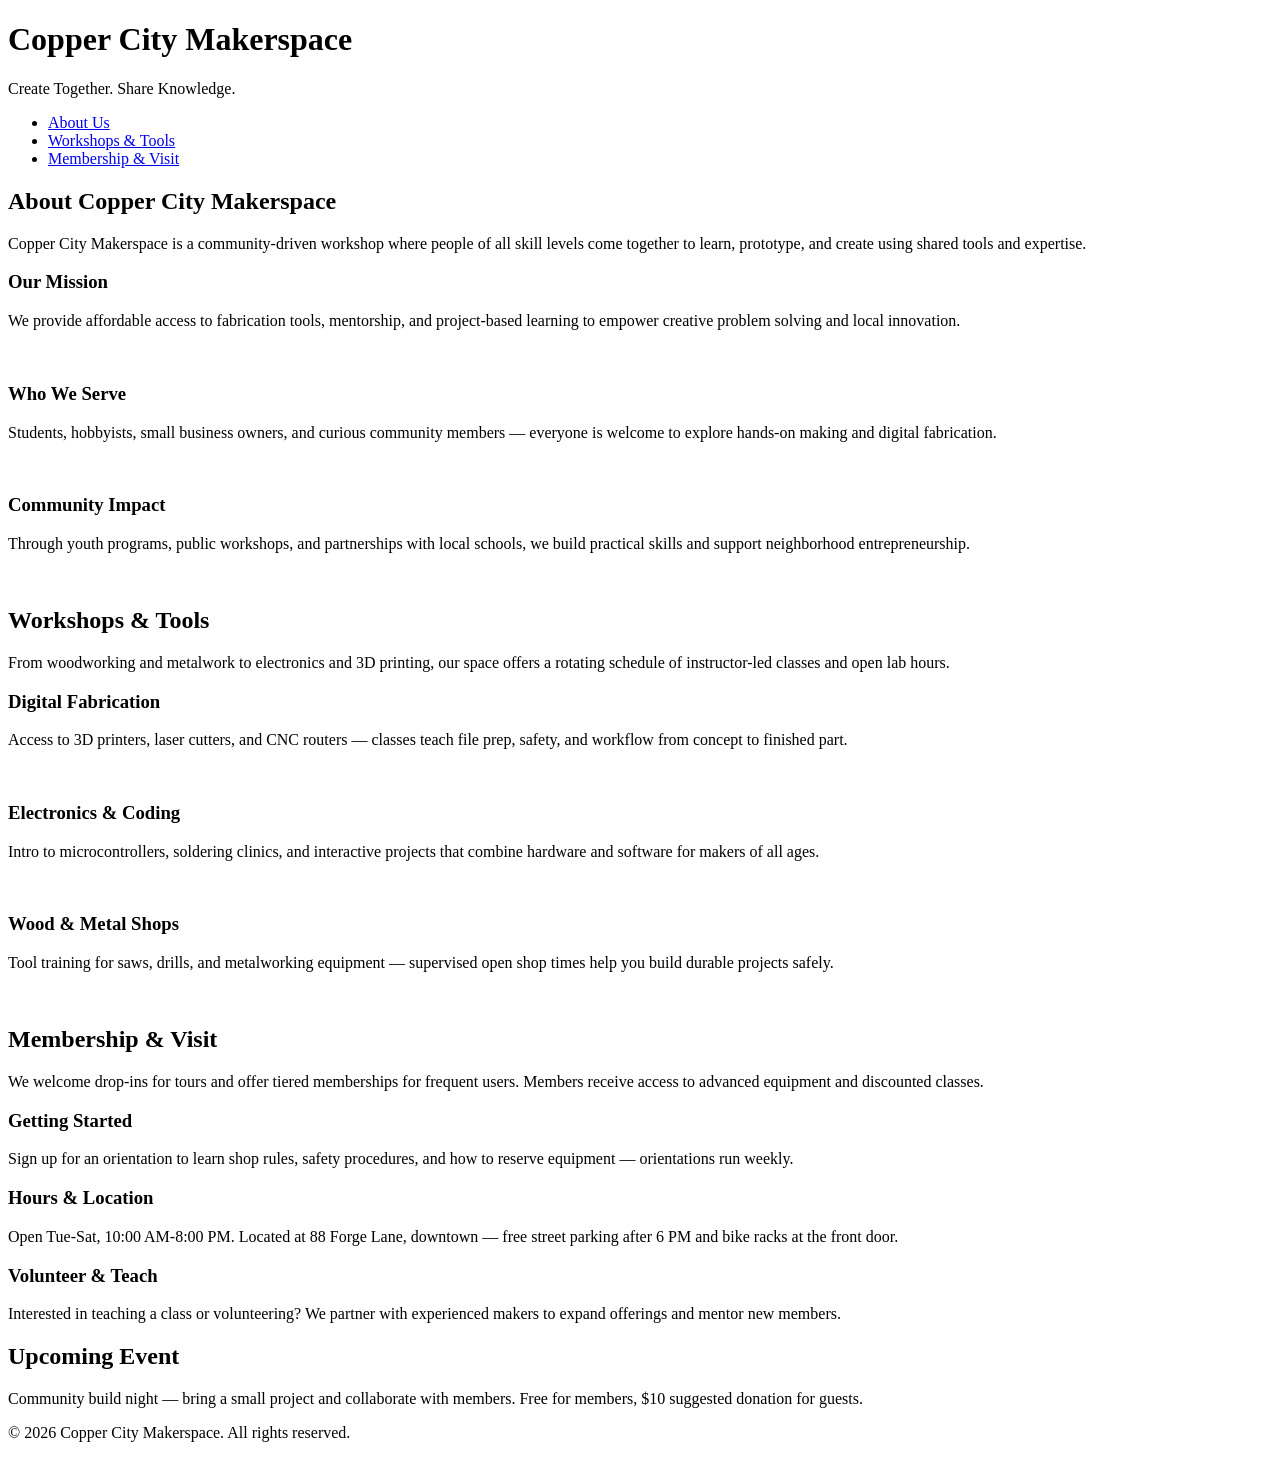
==== index.html @ 85f2c799 "Added new pages" ====
<!DOCTYPE html>
<html lang="en">
<head>
    <meta charset="UTF-8">
    <meta name="viewport" content="width=device-width, initial-scale=1.0">
    <link rel="stylesheet" href="styles.css">
    <title>Copper City Makerspace</title>
</head>
<body>
    <header>
        <h1>Copper City Makerspace</h1>
        <p>Create Together. Share Knowledge.</p>
    </header>
<nav>
    <ul>
        <li><a href="about.html">About Us</a></li>
        <li><a href="workshops.html">Workshops & Tools</a></li>
        <li><a href="memberships.html">Membership & Visit</a></li>
    </ul>
</nav>
<main>
    <section id="about">
        <h2>About Copper City Makerspace</h2>
        <p>Copper City Makerspace is a community-driven workshop where people of all skill levels come together to learn, prototype, and create using shared tools and expertise.</p>
        <div class="card-row">
            <section>
                <h3>Our Mission</h3>
                <p>We provide affordable access to fabrication tools, mentorship, and project-based learning to empower creative problem solving and local innovation.</p>
                <img src="images/engineering.jpg" alt="" width="300">
            </section>
            <section>
                <h3>Who We Serve</h3>
                <p>Students, hobbyists, small business owners, and curious community members — everyone is welcome to explore hands-on making and digital fabrication.</p>
                <img src="images/ideation.jpg" alt="" width="300">
            </section>
            <section>
                <h3>Community Impact</h3>
                <p>Through youth programs, public workshops, and partnerships with local schools, we build practical skills and support neighborhood entrepreneurship.</p>
                <img src="images/storytelling.jpg" alt="" width="300">
            </section>
        </div>
    </section>
    <section id="workshops">
        <h2>Workshops & Tools</h2>
        <p>From woodworking and metalwork to electronics and 3D printing, our space offers a rotating schedule of instructor-led classes and open lab hours.</p>
        <div class="card-row">
            <section>
                <h3>Digital Fabrication</h3>
                <p>Access to 3D printers, laser cutters, and CNC routers — classes teach file prep, safety, and workflow from concept to finished part.</p>
                <img src="images/3Dprinter.jpg" alt="" width="300">
            </section>
            <section>
                <h3>Electronics & Coding</h3>
                <p>Intro to microcontrollers, soldering clinics, and interactive projects that combine hardware and software for makers of all ages.</p>
                <img src="images/microcontroller.jpg" alt="" width="300">
            </section>
            <section>
                <h3>Wood & Metal Shops</h3>
                <p>Tool training for saws, drills, and metalworking equipment — supervised open shop times help you build durable projects safely.</p>
                <img src="images/metalworking.jpg" alt="" width="300">
            </section>
        </div>
    </section>
    <section id="memberships">
        <h2>Membership & Visit</h2>
        <p>We welcome drop-ins for tours and offer tiered memberships for frequent users. Members receive access to advanced equipment and discounted classes.</p>
        <div class="card-row"> 
            <section>
                <h3>Getting Started</h3>
                <p>Sign up for an orientation to learn shop rules, safety procedures, and how to reserve equipment — orientations run weekly.</p>
            </section>
            <section>
                <h3>Hours & Location</h3>
                <p>Open Tue-Sat, 10:00 AM-8:00 PM. Located at 88 Forge Lane, downtown — free street parking after 6 PM and bike racks at the front door.</p>
            </section>
            <section>
                <h3>Volunteer & Teach</h3>
                <p>Interested in teaching a class or volunteering? We partner with experienced makers to expand offerings and mentor new members.</p>
            </section>
        </div>
    </section>
</main>
<aside>
    <h2>Upcoming Event</h2>
    <p>Community build night — bring a small project and collaborate with members. Free for members, $10 suggested donation for guests.</p>
</aside>
<footer>
    <p>&copy; 2026 Copper City Makerspace. All rights reserved.</p>
</footer>
</body>
</html>
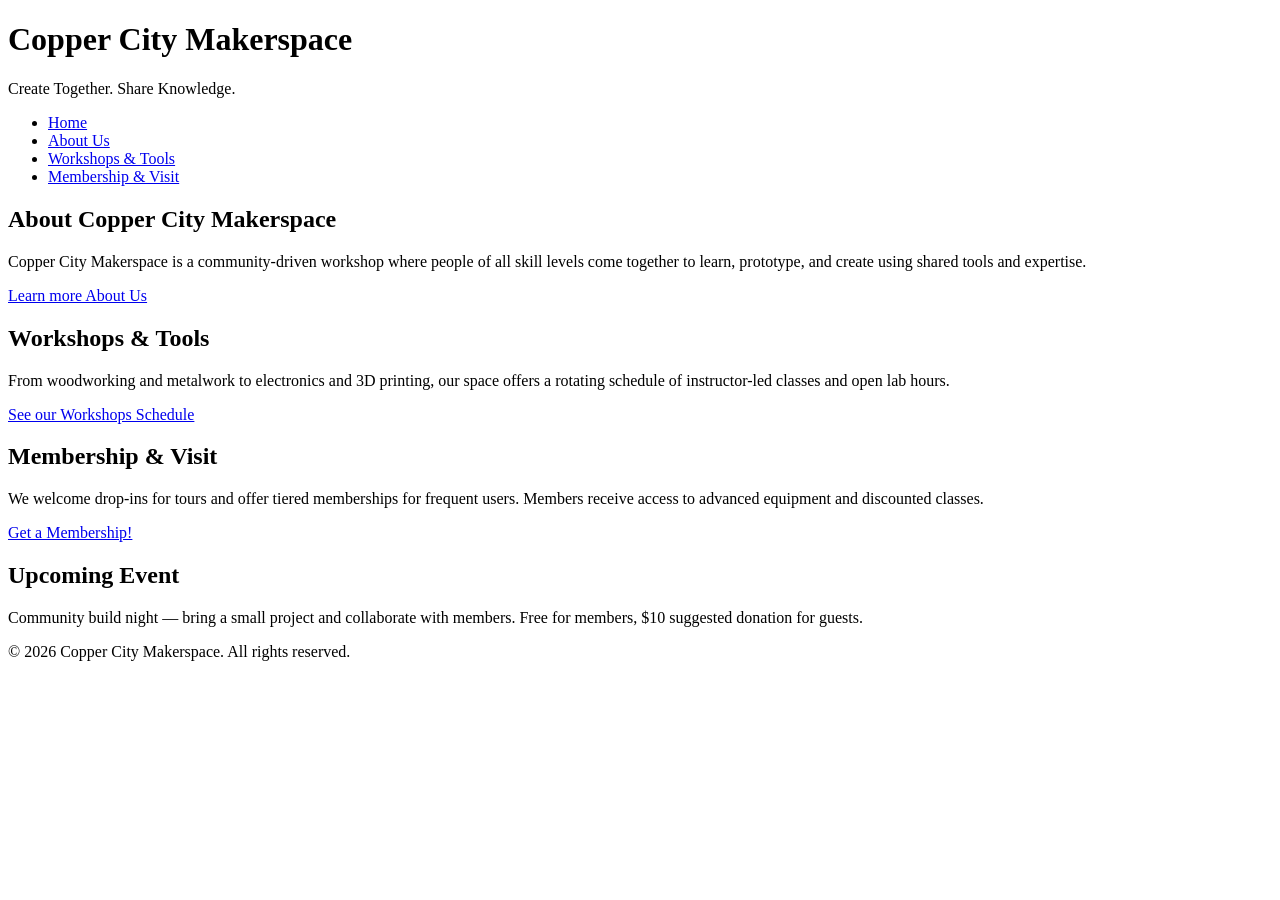
==== commit 07e3d028: "next iteration of html complete" ====
--- a/index.html
+++ b/index.html
@@ -13,72 +13,30 @@
     </header>
 <nav>
     <ul>
+        <li><a href="index.html">Home</a></li>
         <li><a href="about.html">About Us</a></li>
         <li><a href="workshops.html">Workshops & Tools</a></li>
         <li><a href="memberships.html">Membership & Visit</a></li>
     </ul>
 </nav>
 <main>
-    <section id="about">
+ <section id="about">
         <h2>About Copper City Makerspace</h2>
         <p>Copper City Makerspace is a community-driven workshop where people of all skill levels come together to learn, prototype, and create using shared tools and expertise.</p>
-        <div class="card-row">
-            <section>
-                <h3>Our Mission</h3>
-                <p>We provide affordable access to fabrication tools, mentorship, and project-based learning to empower creative problem solving and local innovation.</p>
-                <img src="images/engineering.jpg" alt="" width="300">
-            </section>
-            <section>
-                <h3>Who We Serve</h3>
-                <p>Students, hobbyists, small business owners, and curious community members — everyone is welcome to explore hands-on making and digital fabrication.</p>
-                <img src="images/ideation.jpg" alt="" width="300">
-            </section>
-            <section>
-                <h3>Community Impact</h3>
-                <p>Through youth programs, public workshops, and partnerships with local schools, we build practical skills and support neighborhood entrepreneurship.</p>
-                <img src="images/storytelling.jpg" alt="" width="300">
-            </section>
-        </div>
-    </section>
-    <section id="workshops">
+        <a href="about.html">Learn more About Us</a>
+</section>
+<section id="workshops">
         <h2>Workshops & Tools</h2>
         <p>From woodworking and metalwork to electronics and 3D printing, our space offers a rotating schedule of instructor-led classes and open lab hours.</p>
-        <div class="card-row">
-            <section>
-                <h3>Digital Fabrication</h3>
-                <p>Access to 3D printers, laser cutters, and CNC routers — classes teach file prep, safety, and workflow from concept to finished part.</p>
-                <img src="images/3Dprinter.jpg" alt="" width="300">
-            </section>
-            <section>
-                <h3>Electronics & Coding</h3>
-                <p>Intro to microcontrollers, soldering clinics, and interactive projects that combine hardware and software for makers of all ages.</p>
-                <img src="images/microcontroller.jpg" alt="" width="300">
-            </section>
-            <section>
-                <h3>Wood & Metal Shops</h3>
-                <p>Tool training for saws, drills, and metalworking equipment — supervised open shop times help you build durable projects safely.</p>
-                <img src="images/metalworking.jpg" alt="" width="300">
-            </section>
-        </div>
+    <a href="workshops.html">See our Workshops Schedule</a>
     </section>
-    <section id="memberships">
+ <section id="memberships">
         <h2>Membership & Visit</h2>
         <p>We welcome drop-ins for tours and offer tiered memberships for frequent users. Members receive access to advanced equipment and discounted classes.</p>
-        <div class="card-row"> 
-            <section>
-                <h3>Getting Started</h3>
-                <p>Sign up for an orientation to learn shop rules, safety procedures, and how to reserve equipment — orientations run weekly.</p>
-            </section>
-            <section>
-                <h3>Hours & Location</h3>
-                <p>Open Tue-Sat, 10:00 AM-8:00 PM. Located at 88 Forge Lane, downtown — free street parking after 6 PM and bike racks at the front door.</p>
-            </section>
-            <section>
-                <h3>Volunteer & Teach</h3>
-                <p>Interested in teaching a class or volunteering? We partner with experienced makers to expand offerings and mentor new members.</p>
-            </section>
-        </div>
-    </section>
+        <a href="memberships.html">Get a Membership!</a>
+</section>
+   
+    
 </main>
 <aside>
     <h2>Upcoming Event</h2>
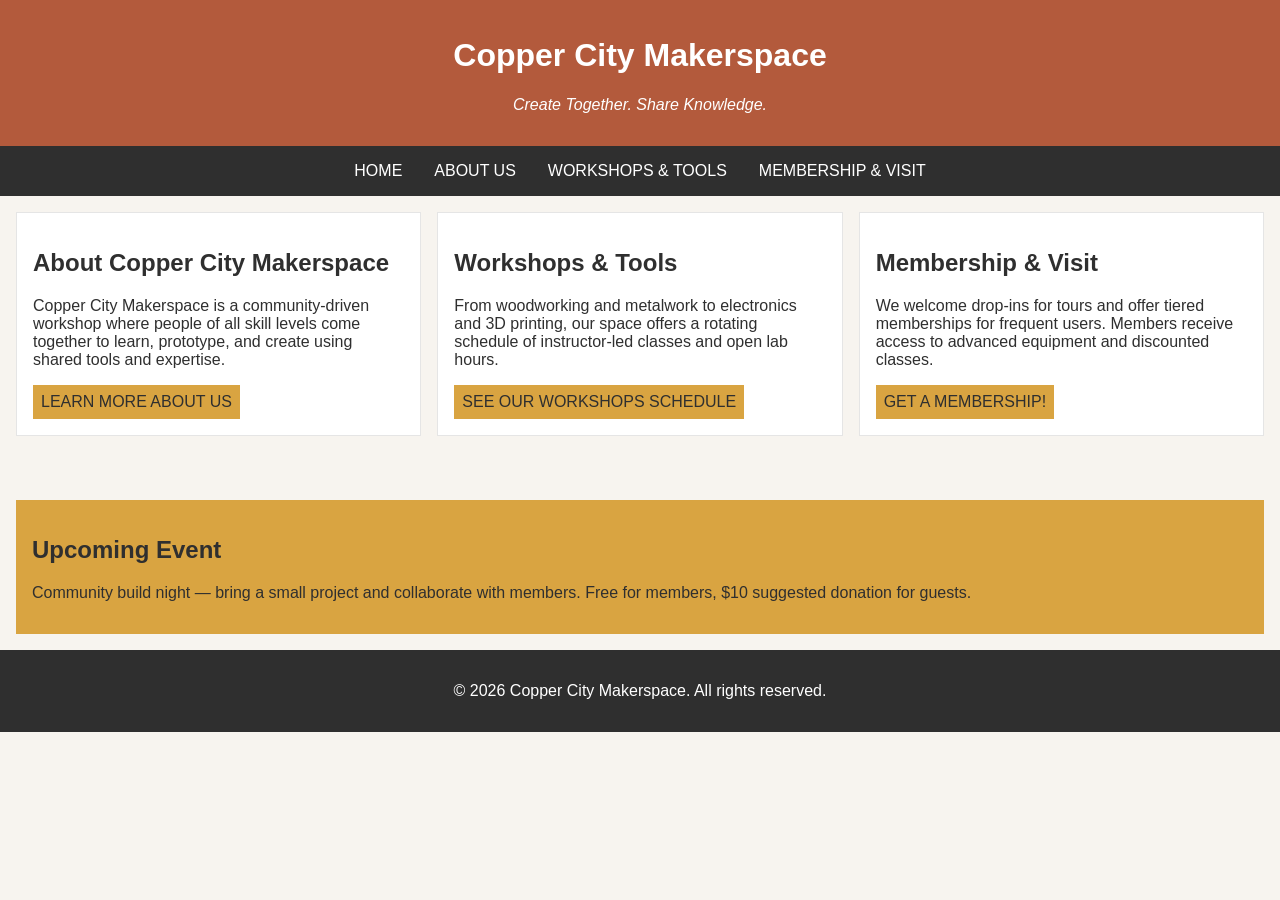
==== commit 68faf70e: "completed iteration for multipage site" ====
--- a/index.html
+++ b/index.html
@@ -19,7 +19,7 @@
         <li><a href="memberships.html">Membership & Visit</a></li>
     </ul>
 </nav>
-<main>
+<main class="card-row">
  <section id="about">
         <h2>About Copper City Makerspace</h2>
         <p>Copper City Makerspace is a community-driven workshop where people of all skill levels come together to learn, prototype, and create using shared tools and expertise.</p>
--- a/styles.css
+++ b/styles.css
@@ -0,0 +1,123 @@
+/* =====  CSS by Christina Carrasquilla, updated by Angelo Giocondo =====  */
+
+/* ===== Color Palette 
+
+Copper:#B35A3C
+Charcoal:#2F2F2F
+Light Background:#F7F4EF
+Card Background:#FFFFFF
+Soft Gold:#D9A441
+Border:#E5E5E5
+
+===== */
+
+/* ===== GLOBAL (Base) Styles ===== */
+
+body {
+    font-family: Arial, sans-serif;
+    margin: 0;
+    background-color: #F7F4EF;
+    color: #2F2F2F;
+    display: grid;
+    grid-template-columns: 1fr;
+}
+
+header {
+    background-color: #B35A3C;
+    color: white;
+    text-align: center;
+    padding: 1rem;
+}
+
+header img {
+    margin-top: 0.5rem;
+}
+header p {
+    font-style:italic;
+}
+nav {
+    background-color: #2F2F2F;
+    padding:.5rem;
+}
+
+nav ul {
+    list-style: none;
+    margin: 0;
+    padding: 0;
+}
+
+nav a {
+    color: white;
+    text-decoration: none;
+    padding: 0.5rem;
+    display: inline-block;
+    text-transform:uppercase;
+}
+
+nav a:hover {
+    background-color: #B35A3C;
+}
+
+main {
+    padding: 1rem;
+}
+
+main a {
+    background-color:#D9A441;
+    color:#2F2F2F;
+    text-decoration: none;
+    padding: 0.5rem;
+    display: inline-block;
+    text-transform:uppercase;
+}
+
+main a:hover {
+    background-color: #B35A3C;
+    color:white;
+}
+
+section {
+    margin-bottom: 2rem;
+}
+
+.card-row section {
+    background-color: white;
+    border: 1px solid #E5E5E5;
+    padding: 1rem;
+}
+
+img {
+    display: block;
+    margin-top: 0.5rem;
+    max-width: 100%;
+}
+
+aside {
+    background-color: #D9A441;
+    padding: 1rem;
+    margin: 1rem;
+}
+
+footer {
+    background-color: #2F2F2F;
+    color: white;
+    text-align: center;
+    padding: 1rem;
+}
+/* ===== MEDIA QUERY (MEDIUM ====) */
+@media screen and (min-width:817px) {
+    nav ul {
+        display: flex;
+        justify-content: center;
+        gap: 1rem;
+    }
+
+    .card-row {
+        display: flex;
+        gap: 1rem;
+    }
+
+    .card-row section {
+        width: 30%;
+    }
+}
